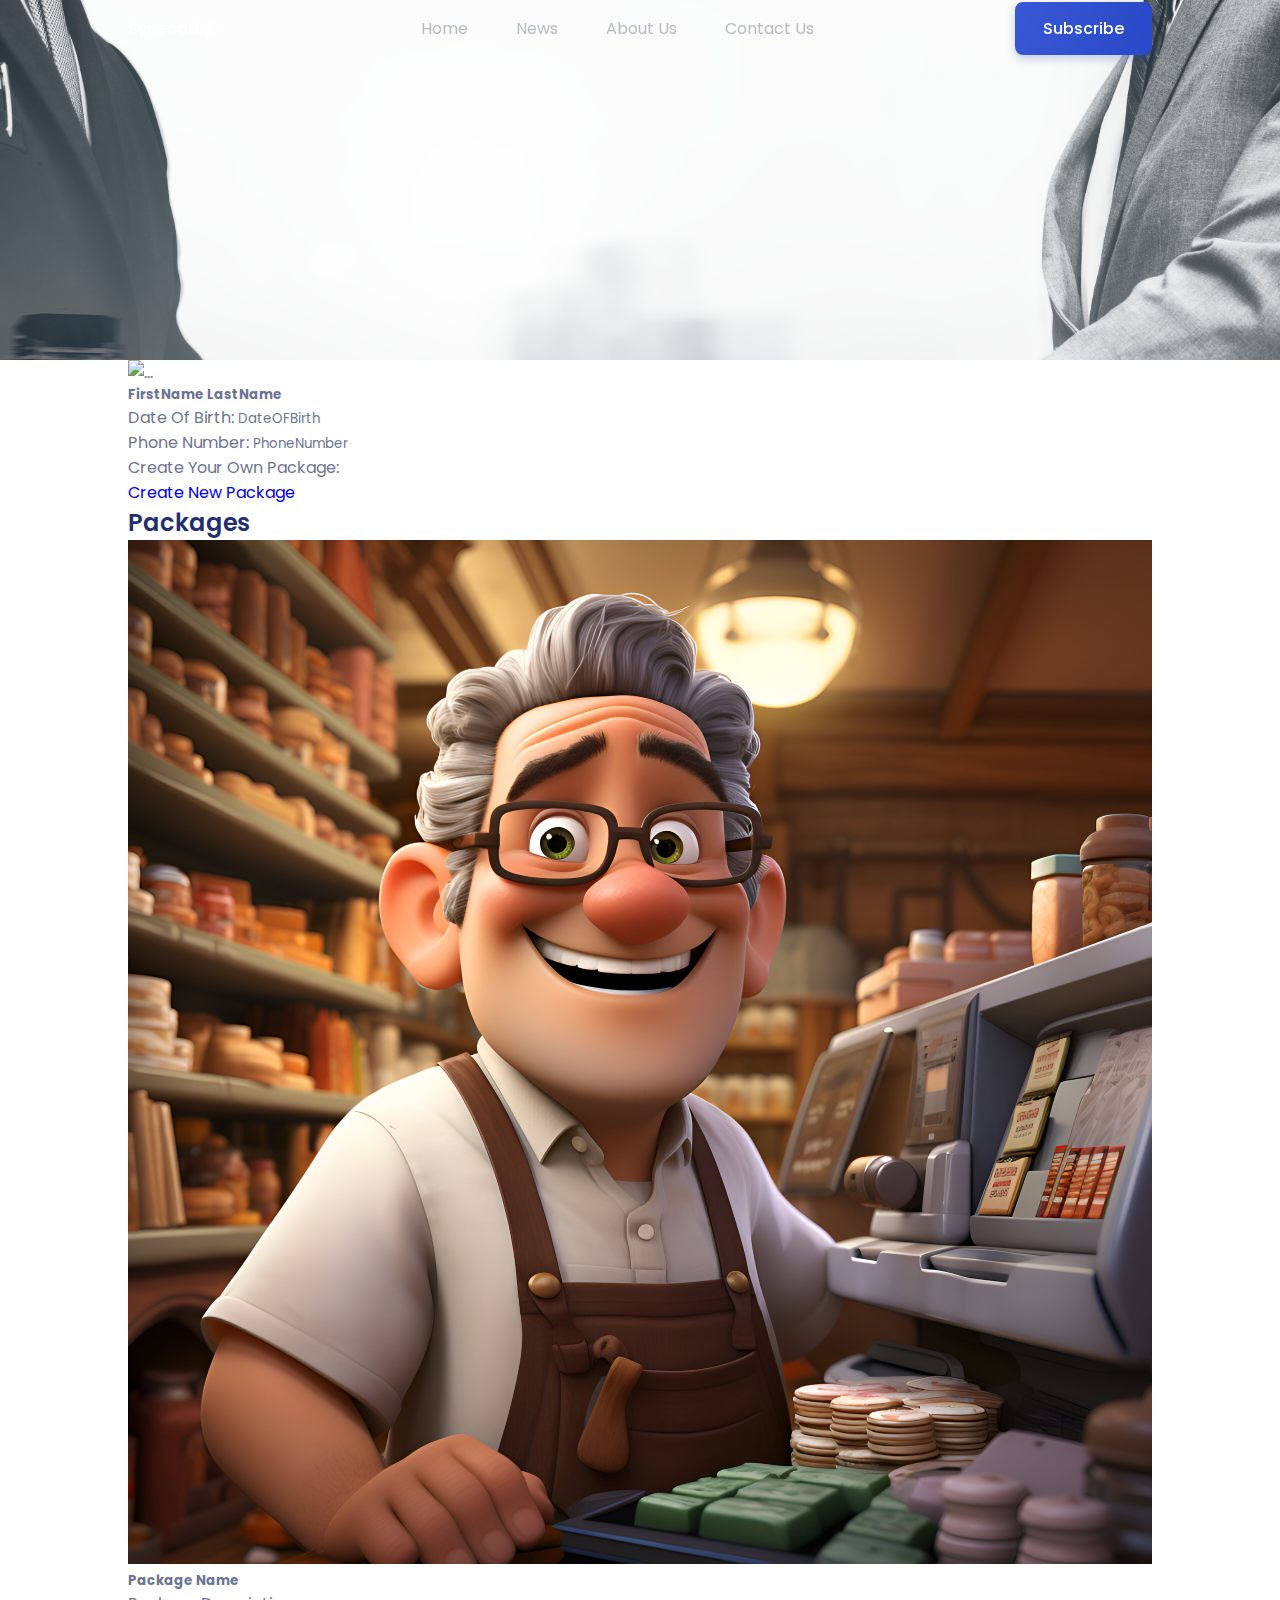
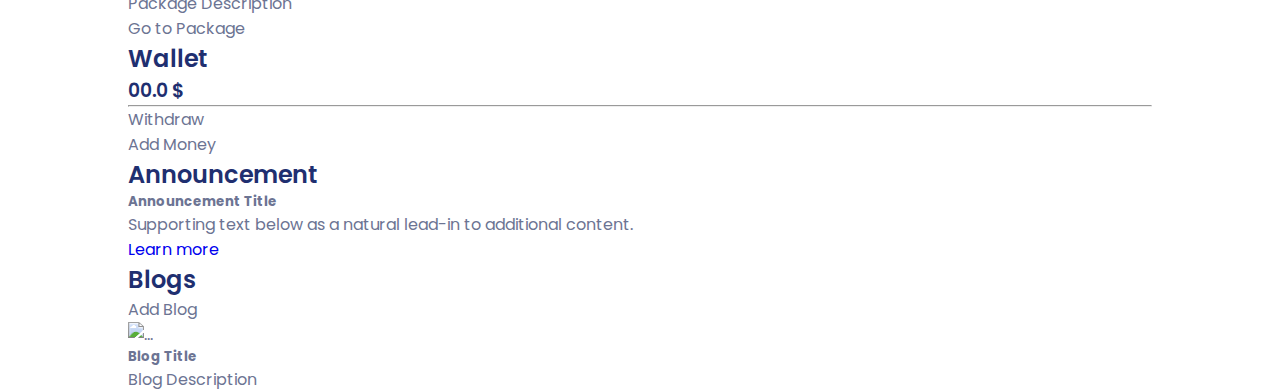
==== dashboard.html @ 73ce99b2 "Add files via upload" ====
<!DOCTYPE html>
<html lang="en">

<head>
    <meta charset="UTF-8">
    <meta name="viewport" content="width=device-width, initial-scale=1.0">

    <!--=============== FAVICON ===============-->
    <link rel="shortcut icon" href="" type="image/x-icon">

    <!--=============== BOXICONS ===============-->
    <link href='https://unpkg.com/boxicons@2.1.4/css/boxicons.min.css' rel='stylesheet'>

    <!--=============== SWIPER CSS ===============-->
    <link rel="stylesheet" href="https://unpkg.com/swiper/swiper-bundle.min.css" />
    <link rel="stylesheet" href="./assets/css/swiper-bundle.min.css">

    <link href="https://cdn.jsdelivr.net/npm/bootstrap@5.0.2/dist/css/bootstrap.min.css" rel="stylesheet" integrity="sha384-EVSTQN3/azprG1Anm3QDgpJLIm9Nao0Yz1ztcQTwFspd3yD65VohhpuuCOmLASjC" crossorigin="anonymous">

    <!--=============== CSS ===============-->
    <link rel="stylesheet" href="./assets/css/styles.css">

    <title>Responsive Real Estate Website - Synecad</title>
</head>

<body>
    <!--==================== HEADER ====================-->
    <header class="header" id="header">
        <nav class="nav container">
            <a href="#" class="nav__logo">
                Synecad <i class="bx bxs-home-alt-2"></i>
            </a>

            <div class="nav__menu">
                <ul class="nav__list d-flex flex-column flex-lg-row">
                    <li class="nav__item">
                        <a href="#home" class="nav__link">
                            <i class="bx bx-home-alt-2"></i>
                            <span>Home</span>
                        </a>
                    </li>
                    <li class="nav__item">
                        <a href="#popular" class="nav__link">
                            <i class="bx bx-building-house"></i>
                            <span>News</span>
                        </a>
                    </li>
                    <li class="nav__item">
                        <a href="#value" class="nav__link">
                            <i class='bx bx-money'></i>
                            <span>About Us</span>
                        </a>
                    </li>
                    <li class="nav__item">
                        <a href="#contact" class="nav__link">
                            <i class='bx bx-phone'></i>
                            <span>Contact Us</span>
                        </a>
                    </li>
                </ul>
            </div>
            <a href="#" class="button nav__button">
                Subscribe
            </a>
        </nav>
    </header>

    <!-- background -->
    <section class="DashboardLanding"></section>

    <!-- Profile Card -->
    <div class="container mt-3">
        <div class="card mb-3">
            <div class="row g-0">
                <div class="col-md-4">
                    <img src="./assets/img/3d-illustration-businessman-showing-thumbs-up-holding-stack-coins.jpg" class="img-fluid rounded-start" alt="...">
                </div>
                <div class="col-md-8 d-flex align-items-center">
                    <div class="card-body">
                        <h5 class="card-title">FirstName LastName</h5>
                        <p class="card-text">Date Of Birth: <small class="text-muted">DateOFBirth</small></p>
                        <p class="card-text">Phone Number: <small class="text-muted">PhoneNumber</small></p>

                        <p class="card-text">Create Your Own Package: </p>
                        <a class="btn btn-primary" href="#">Create New Package</a>
                    </div>
                </div>
            </div>
        </div>
    </div>

    <div class="container p-3">
        <!-- Packages Section -->
        <div class="row">
            <div class="col card m-3 p-3">
                <div class="row align-items-center">
                    <div class="col-9">
                        <h2 class="text-primary">Packages</h2>
                    </div>
                </div>

                <!-- Package Cards -->
                <div class="row mt-3">
                    <div class="col">
                        <div class="card mb-3">
                            <div class="row g-0">
                                <div class="col-md-4">
                                    <img src="./assets/img/value.jpg" class="img-fluid rounded-start" alt="...">
                                </div>
                                <div class="col-md-8 d-flex align-items-center">
                                    <div class="card-body">
                                        <h5 class="card-title">Package Name</h5>
                                        <p class="card-text">Package Description</p>
                                        <div class="btn btn-primary">Go to Package</div>
                                    </div>
                                </div>
                            </div>
                        </div>
                    </div>

                    <!-- Additional Package Cards can be replicated here with col-12 col-md-6 for better responsiveness -->

                </div>
            </div>

            <!-- Wallet Section -->
            <div class="col-lg-4">
                <div class="row card align-items-center p-3">
                    <h2 class="text-primary">Wallet</h2>
                    <div class="card-body">
                        <h3 class="card-title">00.0 $</h3>
                        <hr>
                        <div class="row d-flex justify-content-around">
                            <div class="col-6 col-md-4">
                                <a asp-controller="Country" asp-action="Create" class="btn btn-outline-primary w-100">
                                    Withdraw
                                </a>
                            </div>
                            <div class="col-6 col-md-4">
                                <a asp-controller="Country" asp-action="Create" class="btn btn-outline-primary w-100">
                                    Add Money
                                </a>
                            </div>
                        </div>
                    </div>
                </div>

                <!-- Announcement Section -->
                <div class="row card mt-3 p-3">
                    <h2 class="text-primary">Announcement</h2>
                    <div class="card mt-3">
                        <h5 class="card-header">Announcement Title</h5>
                        <div class="card-body">
                            <p class="card-text">Supporting text below as a natural lead-in to additional content.</p>
                            <a href="#" class="btn btn-primary">Learn more</a>
                        </div>
                    </div>
                </div>
            </div>
        </div>

        <!-- Blogs Section -->
        <div class="row card p-3 mt-3">
            <div class="row align-items-center">
                <div class="col-9">
                    <h2 class="text-primary">Blogs</h2>
                </div>
                <div class="col-3 text-end mt-3">
                    <a asp-controller="Country" asp-action="Create" class="btn btn-outline-primary">
                        <i class="fa fa-plus"></i> Add Blog
                    </a>
                </div>
            </div>
            <div class="card mb-3 mt-3">
                <div class="row g-0">
                    <div class="col-md-4">
                        <img src="./assets/img/3d-illustration-businessman-showing-thumbs-up-holding-stack-coins.jpg" class="img-fluid rounded-start" alt="..." style="height: 100%;">
                    </div>
                    <div class="col-md-8 d-flex align-items-center">
                        <div class="card-body">
                            <h5 class="card-title">Blog Title</h5>
                            <p class="card-text">Blog Description</p>
                        </div>
                    </div>
                </div>
            </div>
        </div>
    </div>

    <!-- JavaScript Bundle -->
    <script src="https://cdn.jsdelivr.net/npm/bootstrap@5.0.2/dist/js/bootstrap.bundle.min.js" integrity="sha384-MrcW6ZMFYlzcLA8Nl+NtUVF0sA7MsXsP1UyJoMp4YLEuNSfAP+JcXn/tWtIaxVXM" crossorigin="anonymous"></script>
</body>

</html>
---- assets/css/styles.css ----
/*=============== GOOGLE FONTS ===============*/
@import url("https://fonts.googleapis.com/css2?family=Poppins:wght@400;500;600&display=swap");

/*=============== VARIABLES CSS ===============*/
:root {
  --header-height: 3.5rem;

  /*========== Colors ==========*/
  /*Color mode HSL(hue, saturation, lightness)*/
  --first-color: hsl(228, 66%, 53%);
  --first-color-alt: hsl(228, 66%, 47%);
  --first-color-light: hsl(228, 62%, 59%);
  --first-color-lighten: hsl(228, 100%, 97%);
  --second-color: hsl(25, 83%, 53%);
  --title-color: hsl(228, 57%, 28%);
  --text-color: hsl(228, 15%, 50%);
  --text-color-light: hsl(228, 12%, 75%);
  --border-color: hsl(228, 99%, 98%);
  --body-color: #fff;
  --container-color: #fff;

  /*========== Font and typography ==========*/
  /*.5rem = 8px | 1rem = 16px ...*/
  --body-font: 'Poppins', sans-serif;
  --biggest-font-size: 2.25rem;
  --h1-font-size: 1.5rem;
  --h2-font-size: 1.25rem;
  --h3-font-size: 1rem;
  --normal-font-size: .938rem;
  --small-font-size: .813rem;
  --smaller-font-size: .75rem;

  /*========== Font weight ==========*/
  --font-medium: 500;
  --font-semi-bold: 600;

  /*========== z index ==========*/
  --z-tooltip: 10;
  --z-fixed: 100;
}

/* Responsive typography */
@media screen and (min-width: 1024px) {
  :root {
    --biggest-font-size: 4rem;
    --h1-font-size: 2.25rem;
    --h2-font-size: 1.5rem;
    --h3-font-size: 1.25rem;
    --normal-font-size: 1rem;
    --small-font-size: .875rem;
    --smaller-font-size: .813rem;
  }
}

/*=============== BASE ===============*/
* {
  box-sizing: border-box;
  padding: 0;
  margin: 0;
}

html {
  scroll-behavior: smooth;
}

body {
  font-family: var(--body-font);
  font-size: var(--normal-font-size);
  background-color: var(--body-color);
  color: var(--text-color);
  transition: .3s;
  /* For animation dark mode */
}

h1,
h2,
h3 {
  color: var(--title-color);
  font-weight: var(--font-semi-bold);
}

ul {
  list-style: none;
}

a {
  text-decoration: none;
}

img {
  max-width: 100%;
  height: auto;
}

input,
button {
  font-family: var(--body-font);
  outline: none;
  border: none;
}

/*=============== THEME ===============*/
.change-theme {
  font-size: 1.25rem;
  color: white;
  cursor: pointer;
  transition: .3s;
}

.change-theme:hover {
  color: var(--first-color);
}

/*========== Variables Dark theme ==========*/
body.dark-theme {
  --first-color: hsl(228, 66%, 62%);
  --second-color: hsl(22, 57%, 54%);
  --title-color: hsl(228, 8%, 95%);
  --text-color: hsl(228, 8%, 70%);
  --border-color: hsl(228, 16%, 14%);
  --body-color: hsl(228, 12%, 8%);
  --container-color: hsl(228, 16%, 12%);
}

/*========== 
    Color changes in some parts of 
    the website, in dark theme 
==========*/
.dark-theme .home__search,
.dark-theme .swiper-button-next,
.dark-theme .swiper-button-prev {
  border: 3px solid var(--border-color);
}

.dark-theme .nav__menu,
.dark-theme .home__img,
.dark-theme .popular__card:hover,
.dark-theme .value__img,
.dark-theme.accordion-open .dark-theme .accordion-open .value__accordion-icon,
.dark-theme .accordion-open .value__accordion-arrow,
.dark-theme .contact__img,
.dark-theme .contact__card-box:hover,
.dark-theme .scrollup {
  box-shadow: none;
}

.dark-theme .value__orbe,
.dark-theme .value__accordion-icon,
.dark-theme .value__accordion-arrow,
.dark-theme .contact__orbe,
.dark-theme .contact__card i,
.dark-theme .contact__card-button {
  background-color: var(--container-color);
}

.dark-theme::-webkit-scrollbar {
  background-color: hsl(228, 4%, 15%);
}

.dark-theme::-webkit-scrollbar-thumb {
  background-color: hsl(228, 4%, 25%);
}

.dark-theme::-webkit-scrollbar-thumb:hover {
  background-color: hsl(228, 4%, 35%);
}


/*=============== REUSABLE CSS CLASSES ===============*/
.container {
  max-width: 1024px;
  margin-left: 1.5rem;
  margin-right: 1.5rem;
}

.grid {
  display: grid;
}

.section {
  padding: 4.5rem 0 2rem;
}

.section__title {
  font-size: var(--h2-font-size);
  margin-bottom: 1rem;
}

.section__title span {
  color: var(--second-color);
}

.section__subtitle {
  display: block;
  font-size: var(--small-font-size);
  color: var(--second-color);
}

.main {
  overflow: hidden;
  /* For the animations ScrollReveal*/
}

/*=============== HEADER & NAV ===============*/
.header {
  position: fixed;
  top: 0;
  left: 0;
  width: 100%;
  background-color: transparent;
  z-index: var(--z-fixed);
  transition: .4s;
}

.nav {
  height: var(--header-height);
  display: flex;
  justify-content: space-between;
  align-items: center;
}

.nav__logo {
  color: white;
  display: inline-flex;
  align-items: center;
  column-gap: .25rem;
  font-weight: var(--font-medium);
  transition: .3s;
}

.nav__logo i {
  font-size: 1rem;
}

.nav__logo:hover {
  color: var(--first-color);
}

@media screen and (max-width: 1023px) {
  .nav__menu {
    position: fixed;
    bottom: 2rem;
    background-color: var(--container-color);
    box-shadow: 0 8px 24px hsla(228, 66%, 45%, .15);
    width: 90%;
    left: 0;
    right: 0;
    margin: 0 auto;
    padding: 1.30rem 3rem;
    border-radius: 1.25rem;
    transition: .4s;
  }

  .nav__list {
    display: flex;
    justify-content: space-between;
    align-items: center;
  }

  .nav__link {
    color: var(--text-color);
    display: flex;
    padding: .5rem;
    border-radius: 50%;
  }

  .nav__link i {
    font-size: 1.25rem;
  }

  .nav__link span {
    display: none;
  }
}

/* Change background header */
.scroll-header {
  background-color: var(--body-color);
  box-shadow: 0 1px 4px hsla(228, 4%, 15%, .1);
}

.scroll-header .nav__logo {
  color: var(--first-color);
}

.scroll-header .change-theme {
  color: var(--title-color);
}

/* Active link */
.active-link {
  background: linear-gradient(101deg, hsl(228, 66%, 53%), hsl(228, 66%, 47%));
  color: #fff;
  box-shadow: 0 4px 8px hsla(228, 66%, 45%, .25);
}

/*=============== HOME ===============*/
.home {
  background: linear-gradient(170deg, hsl(0, 0%, 22%) 0%, hsl(0, 0%, 6%) 30%);
  padding-bottom: 0;
}

.home__container {
  padding-top: 4rem;
  row-gap: 3.5rem;
}

.home__title,
.home__value-number {
  color: white;
}

.home__title {
  font-size: var(--biggest-font-size);
  line-height: 120%;
  margin-bottom: 1.25rem;
}

.home__description {
  color: var(--text-color-light);
  margin-bottom: 2rem;
}

.home__search {
  background-color: var(--body-color);
  padding: .35rem .35rem .35rem .75rem;
  display: flex;
  align-items: center;
  border-radius: .75rem;
  border: 3px solid var(--text-color-light);
  margin-bottom: 2rem;
}

.home__search i {
  font-size: 1.25rem;
  color: var(--first-color);
}

.home__search-input {
  width: 90%;
  background-color: var(--body-color);
  color: var(--text-color);
  margin: 0 .5rem;
}

.home__search-input::placeholder {
  color: var(--text-color-light);
}

.home__value {
  display: flex;
  column-gap: 2.5rem;
}

.home__value-number {
  font-size: var(--h1-font-size);
  font-weight: var(--font-medium);
}

.home__value-number span {
  color: var(--second-color);
}

.home__value-description {
  display: flex;
  color: var(--text-color-light);
  font-size: var(--smaller-font-size);
}

.home__images {
  position: relative;
  display: flex;
  justify-content: center;
}

.home__orbe {
  width: 265px;
  height: 284px;
  background-color: linear-gradient(180deg,
      hsl(0, 0%, 16%) 93%,
      hsl(0, 0%, 67%) 100%);
  border-radius: 135px 135px 0 0;
}

.home__img {
  position: absolute;
  width: 250px;
  height: 300px;
  overflow: hidden;
  border-radius: 125px 125px 12px 12px;
  display: inline-flex;
  align-items: flex-end;
  bottom: 0rem;
  box-shadow: 0 16px 32px hsla(228, 66%, 25%, .25);
}

/*=============== BUTTON ===============*/
.button {
  display: inline-block;
  background: linear-gradient(101deg, hsl(228, 66%, 53%),
      hsl(228, 66%, 47%));
  color: #fff;
  padding: 14px 28px;
  border-radius: .5rem;
  font-size: var(--normal-font-size);
  font-weight: var(--font-medium);
  box-shadow: 0 4px 8px hsla(228, 66%, 45%, .25);
  transition: .3s;
  cursor: pointer;
}

.button:hover {
  box-shadow: 0 4px 12px hsla(228, 66%, 45%, .25);
}

/* .nav__button {
  display: none;
} */

/*=============== LOGOS ===============*/
.logos__container {
  padding-top: 2rem;
  grid-template-columns: repeat(2, 1fr);
  gap: 3rem 2rem;
  justify-content: center;
}

.logos__img img {
  height: 60px;
  opacity: .2;
  transition: .3s;
}

.logos__img img:hover {
  opacity: .6;
}

/*=============== POPULAR ===============*/
.popular__container {
  padding: 1rem 0 5rem;
}

.popular__card {
  width: 290px;
  background-color: var(--container-color);
  padding: .5rem .5rem 1.5rem;
  border-radius: 1rem;
  margin: 0 auto;
  transition: .4s;
}

.popular__img {
  border-radius: 1rem;
  margin-bottom: 1rem;
}

.popular__data {
  padding: 0 1rem 0 .5rem;
}

.popular__price {
  font-size: var(--h2-font-size);
  color: var(--text-color);
  margin-bottom: .25rem;
}

.popular__price span {
  color: var(--second-color);
}

.popular__title {
  font-size: var(--h3-font-size);
  margin-bottom: .75rem;
}

.popular__description {
  font-size: var(--small-font-size);
}

.popular__card:hover {
  box-shadow: 0 12px 16px hsla(228, 66%, 45%, .1);
}

/* Swiper class */
.swiper-button-prev::after,
.swiper-button-next::after {
  content: '';
}

.swiper-button-next,
.swiper-button-prev {
  top: initial;
  bottom: 0;
  width: initial;
  height: initial;
  background-color: var(--container-color);
  border: 2px solid var(--text-color-light);
  padding: 6px;
  border-radius: .5rem;
  font-size: 1.5rem;
  color: var(--first-color);
}

.swiper-button-prev {
  left: calc(50% - 3rem);
}

.swiper-button-next {
  right: calc(50% - 3rem);
}

/*=============== VALUE ===============*/
.value__container {
  row-gap: 3rem;
}

.value__images {
  position: relative;
  display: flex;
  justify-content: center;
}

.value__orbe {
  width: 266px;
  height: 316px;
  background-color: hsl(228, 24%, 97%);
  border-radius: 135px 135px 16px 16px;
}

.value__img {
  position: absolute;
  width: 250px;
  height: 300px;
  overflow: hidden;
  border-radius: 125px 125px 12px 12px;
  inset: 0;
  margin: auto;
  box-shadow: 0 16px 32px hsla(228, 66%, 25%, .25);
}

.value__description {
  font-size: var(--small-font-size);
  margin-bottom: 2rem;
}

.value__accordion {
  display: grid;
  row-gap: 1.5rem;
}

.value__accordion-item {
  background-color: var(--body-color);
  border: 2px solid var(--border-color);
  border-radius: .5rem;
  padding: 1rem .75rem;
}

.value__accordion-header {
  display: flex;
  align-items: center;
  cursor: pointer;
}

.value__accordion-icon {
  background-color: var(--first-color-lighten);
  padding: 5px;
  border-radius: .25rem;
  font-size: 18px;
  color: var(--first-color);
  margin-right: .75rem;
  transition: .3s;
}

.value__accordion-title {
  font-size: var(--small-font-size);
}

.value__accordion-arrow {
  display: inline-flex;
  background-color: var(--first-color-lighten);
  padding: .25rem;
  color: var(--first-color);
  border-radius: 2px;
  font-size: 10px;
  margin-left: auto;
  transition: .3s;
}

.value__accordion-arrow i {
  transition: .4s;
}

.value__accordion-description {
  font-size: var(--smaller-font-size);
  padding: 1.25rem 2.5rem 0 2.75rem;
}

.value__accordion-content {
  overflow: hidden;
  height: 0;
  transition: all .25s ease;
}

/*Rotate icon and add shadows*/
.accordion-open {
  box-shadow: 0 12px hsla(228, 66%, 45%, .1);
}

.accordion-open .value__accordion-icon {
  box-shadow: 0 4px 4px hsla(228, 66%, 45%, .1);
}

.accordion-open .value__accordion-arrow {
  box-shadow: 0 2px 4px hsla(228, 66%, 25%, .1);
}

.accordion-open .value__accordion-arrow i {
  transform: rotate(-180deg);
}

/*=============== CONTACT ===============*/
.contact__container {
  row-gap: 2rem;
}

.contact__images {
  position: relative;
  display: flex;
  justify-content: center;
}

.contact__orbe {
  width: 266px;
  height: 316px;
  background-color: hsl(228, 24%, 97%);
  border-radius: 135px 135px 16px 16px;
}

.contact__img {
  position: absolute;
  width: 250px;
  height: 300px;
  overflow: hidden;
  border-radius: 125px 125px 12px 12px;
  inset: 0;
  margin: auto;
  box-shadow: 0 16px 32px hsla(228, 66%, 25%, .25);
}

.contact__description {
  font-size: var(--small-font-size);
  margin-bottom: 2.5rem;
}

.contact__card {
  display: grid;
  grid-template-columns: repeat(2, 1fr);
  gap: 1.25rem .75rem;
}

.contact__card-box {
  background-color: var(--body-color);
  border: 2px solid var(--border-color);
  padding: 1.25rem .75rem;
  border-radius: .5rem;
  transition: .3s;
}

.contact__card-info {
  display: flex;
  align-items: flex-start;
  column-gap: .75rem;
  margin-bottom: 1.25rem;
}

.contact__card i {
  padding: 6px;
  background-color: var(--first-color-lighten);
  border-radius: 6px;
  font-size: 1.25rem;
  color: var(--first-color);
}

.contact__card-title {
  font-size: var(--normal-font-size);
}

.contact__card-description {
  font-size: var(--smaller-font-size);
}

.contact__card-button {
  font-size: var(--small-font-size);
  padding: 14px 0;
  width: 100%;
  border-radius: .25rem;
  background: var(--first-color-lighten);
  color: var(--first-color);
  font-weight: var(--font-semi-bold);
  box-shadow: none;
}

.contact__card-button:hover {
  background-color: var(--first-color);
  color: #fff;
}

.contact__card-box:hover {
  box-shadow: 0 8px 24px hsla(228, 66%, 45%, .1);
}

/*=============== FOOTER ===============*/
.footer__container {
  row-gap: 2.5rem;
}

.footer__logo {
  color: var(--first-color);
  font-size: var(--h3-font-size);
  font-weight: var(--font-semi-bold);
  display: inline-flex;
  align-items: center;
  column-gap: .25rem;
  margin-bottom: .75rem;
}

.footer__logo i {
  font-size: 1.2rem;
}

.footer__description,
.footer__link {
  font-size: var(--small-font-size);
  font-weight: var(--font-medium);
}

.footer__content,
.footer__links {
  display: grid;
}

.footer__content {
  grid-template-columns: repeat(2, max-content);
  gap: 2.5rem 4rem;
}

.footer__title {
  font-size: var(--h3-font-size);
  margin-bottom: 1rem;
}

.footer__links {
  row-gap: .5rem;
}

.footer__link {
  color: var(--text-color);
  transition: .3s;
}

.footer__link:hover {
  color: var(--title-color);
}

.footer__social {
  display: flex;
  column-gap: 1rem;
}

.footer__social-link {
  font-size: 1.25rem;
  color: var(--text-color);
  transition: .3s;
}

.footer__social-link:hover {
  color: var(--title-color);
}

.footer__info,
.footer__privacy {
  display: flex;
  justify-content: center;
  align-items: center;
}

.footer__info {
  padding-bottom: 6rem;
  margin-top: 5.5rem;
  flex-direction: column;
  text-align: center;
  row-gap: 1.5rem;
}

.footer__copy,
.footer__info{
  display: flex;
  justify-content: center;
}
.footer__copy,
.footer__privacy a {
  font-size: 16px;
  font-weight: var(--font-medium);
  color: var(--text-color);
}

.footer__privacy {
  justify-content: center;
  column-gap: 1.25rem;
}

/*=============== SCROLL BAR ===============*/
::-webkit-scrollbar {
  width: .6rem;
  border-radius: .5rem;
  background-color: hsl(228, 8%, 76%);
}

::-webkit-scrollbar-thumb {
  background-color: hsl(228, 8%, 64%);
  border-radius: .5rem;
}

::-webkit-scrollbar-thumb:hover {
  background-color: hsl(228, 8%, 64%);
}

/*=============== SCROLL UP ===============*/
.scrollup {
  position: fixed;
  right: 1rem;
  bottom: -30%;
  background-color: var(--container-color);
  box-shadow: 0 8px 12px hsla(228, 66%, 25%, .1);
  display: inline-flex;
  padding: .35rem;
  border-radius: .25rem;
  color: var(--title-color);
  font-size: 1.25rem;
  z-index: var(--z-tooltip);
  transition: .3s;
}

.scrollup:hover {
  transform: translateY(-.25rem);
  color: var(--first-color);
}

/* Show Scroll Up*/
.show-scroll {
  bottom: 8rem;
}

/* CustomNumbers */
.CustomNumbers{
  margin-top: 20px;
  display: flex;
  justify-content: space-around;
  align-items: center;
  display: none;
}
.CustomNumbers .CustomValue{
  color: black;
}
.CustomNumbers .Customspan{
  color: var(--second-color);
}

.signINUP{
  margin-bottom: 20px;
}
@media (max-width: 750px) {
  .CustomNumbers{
    display: flex;
  }
  /* .home__value{
    display: none;
  } */
  .home__data {
    margin-bottom: 15rem;
  }
}

/*=============== BREAKPOINTS ===============*/
/* For small devices */
@media screen and (max-width: 350px) {
  .container {
    margin-left: 1rem;
    margin-right: 1rem;
  }

  .section {
    padding: 3.5rem 0 1rem;
  }

  .home {
    padding-bottom: 0;
  }

  .contact__card {
    grid-template-columns: repeat(1, 180px);
    justify-content: center;
  }

  /* .home__container {
    row-gap: 15rem;
  } */
}

@media screen and (max-width: 320px) {
  .nav__menu {
    padding: 1.3rem 1.5rem;
  }

  .home__value {
    column-gap: 1rem;
  }

  .home__img {
    width: 220px;
    height: 280px;
  }

  .home__orbe {
    width: 240px;
    height: 264px;
  }

  .logos__container {
    gap: 2rem 1rem;
  }

  .popular__card {
    width: 230px;
    padding: .5rem .5rem .75rem;
  }

  .value__img,
  .contact__img {
    width: 220px;
    height: 260px;
  }

  .value__orbe,
  .contact__orbe {
    width: 236px;
    height: 280px;
  }

  .footer__container{
    gap: 2.5rem;
  }
}

/* For medium devices */
@media screen and (min-width: 576px) {
  .nav__menu {
    width: 342px;
  }

  .home__search {
    width: 412px;
  }

  .contact__card {
    grid-template-columns: repeat(2, 192px);
    justify-content: center;
  }

  .footer__content {
    grid-template-columns: repeat(3, max-content);
  }

  /* .home__container {
    row-gap: 15rem;
  } */
}

@media screen and (min-width: 767px) {
  .home__container {
    grid-template-columns: repeat(2, 1fr);
    padding-top: 2rem;
  }

  .home__orbe {
    align-self: flex-end;
  }

  .home__data {
    padding-bottom: 2rem;
  }

  .logos__container {
    grid-template-columns: repeat(4, max-content);
    justify-content: center;
  }

  .value__container,
  .contact__container {
    grid-template-columns: repeat(2, 1fr);
    align-items: center;
  }

  .container__images {
    order: 1;
  }

  .contact__card {
    justify-content: initial;
  }

  .footer__container {
    grid-template-columns: repeat(2, max-content);
    justify-content: space-between;
  }
}

/* For large devices */
@media screen and (min-width: 1023px) {
  /* .section {
    padding: 7.5rem 0 1rem;
  } */

  .section__title {
    font-size: 2.25rem;
  }

  .section__subtitle {
    font-size: var(--normal-font-size);
  }

  .nav {
    height: calc(var(--header-height));
  }

  .nav__menu {
    width: initial;
  }

  .nav__list {
    display: flex;
    column-gap: 3rem;
  }

  .nav__link {
    color: var(--text-color-light);
  }

  .nav__link i {
    display: none;
  }

  .nav__button {
    display: inline-block;
  }

  .active-link {
    background: none;
    box-shadow: none;
    color: var(--first-color);
    font-weight: var(--font-medium);
  }

  .change-theme{
    margin: 0 3rem;
    color: var(--text-color-light);
  }

  .scroll-header .nav__link,
  .scroll-header .change-theme {
    color: var(--text-color);
  }

  .scroll-header .active-link {
    color: var(--first-color);
  }

  .home {
    padding-bottom: 0;
  }

  .home__container {
    padding-top: 5rem;
    column-gap: 2rem;
  }

  .home__data {
    padding-bottom: 4rem;
  }

  .home__title {
    margin-bottom: 2rem;
  }

  .home__description,
  .home__search {
    margin-bottom: 3rem;
  }

  .home__value {
    column-gap: 3.5rem;
  }

  .home__orbe {
    width: 504px;
    height: 611px;
    border-radius: 256px 256px 0 0;
  }

  .home__img {
    width: 528px;
    height: 529px;
    border-radius: 236px 236px 12px 12px;
    bottom: 0rem;
  }

  .logos__img img {
    height: 200px;
  }

  .popular__container {
    padding-top: 3rem;
  }

  .popular__card {
    width: 320px;
    padding: .75rem .75rem 2rem;
  }

  .popular__data {
    padding: 0 .25rem 0 .75rem;
  }

  .value__container,
  .contact__container {
    align-items: flex-start;
    column-gap: 5rem;
  }

  .value__orbe,
  .contact__orbe {
    width: 501px;
    height: 641px;
    border-radius: 258px 258px 16px 16px;
  }

  .value__img,
  .contact__img {
    width: 461px;
    height: 490px;
    border-radius: 238px 238px 12px 12px;
  }

  .value__img img,
  .contact__img img {
    max-width: initial;
    width: 490px;
  }

  .value__description,
  .contact__description {
    font-size: var(--normal-font-size);
    margin-bottom: 2.5rem;
  }

  .value__accordion-title {
    font-size: var(--normal-font-size);
  }

  .value__accordion-item {
    padding: 1.25rem 1.25rem 1.25rem 1rem;
  }

  .value__accordion-description {
    padding-bottom: 1rem;
    font-size: var(--small-font-size);
  }

  .contact__card {
    grid-template-columns: repeat(2, 200px);
  }

  .contact__card-box {
    padding: 28px 1.5rem 1.5rem;
  }

  .footer__content {
    grid-template-columns: repeat(4, max-content);
  }

  .footer__title {
    margin-bottom: 1.5rem;
  }

  .footer__links {
    row-gap: 1rem;
  }

  .footer__info {
    flex-direction: row;
    justify-content: space-between;
    padding-bottom: 2rem;
  }

  .show-scroll {
    bottom: 3rem;
    right: 3rem;
  }
}

@media screen and (min-width: 1040px) {
  .container {
    margin-left: auto;
    margin-right: auto;
  }

  .home__container {
    column-gap: 4rem;
  }
}

/* For 2K & 4K resolutions */
@media screen and (min-width: 2048px) {
  body {
    zoom: 1.5;
  }
}

@media screen and (min-width: 3840px) {
  body {
    zoom: 2;
  }
}

/* Doctor Page */
.DashboardLanding {
  background: url('../img/background.jpg') no-repeat;
  background-size: cover;
  background-position: center;
  background-attachment: fixed;
  height: 40vh;
}
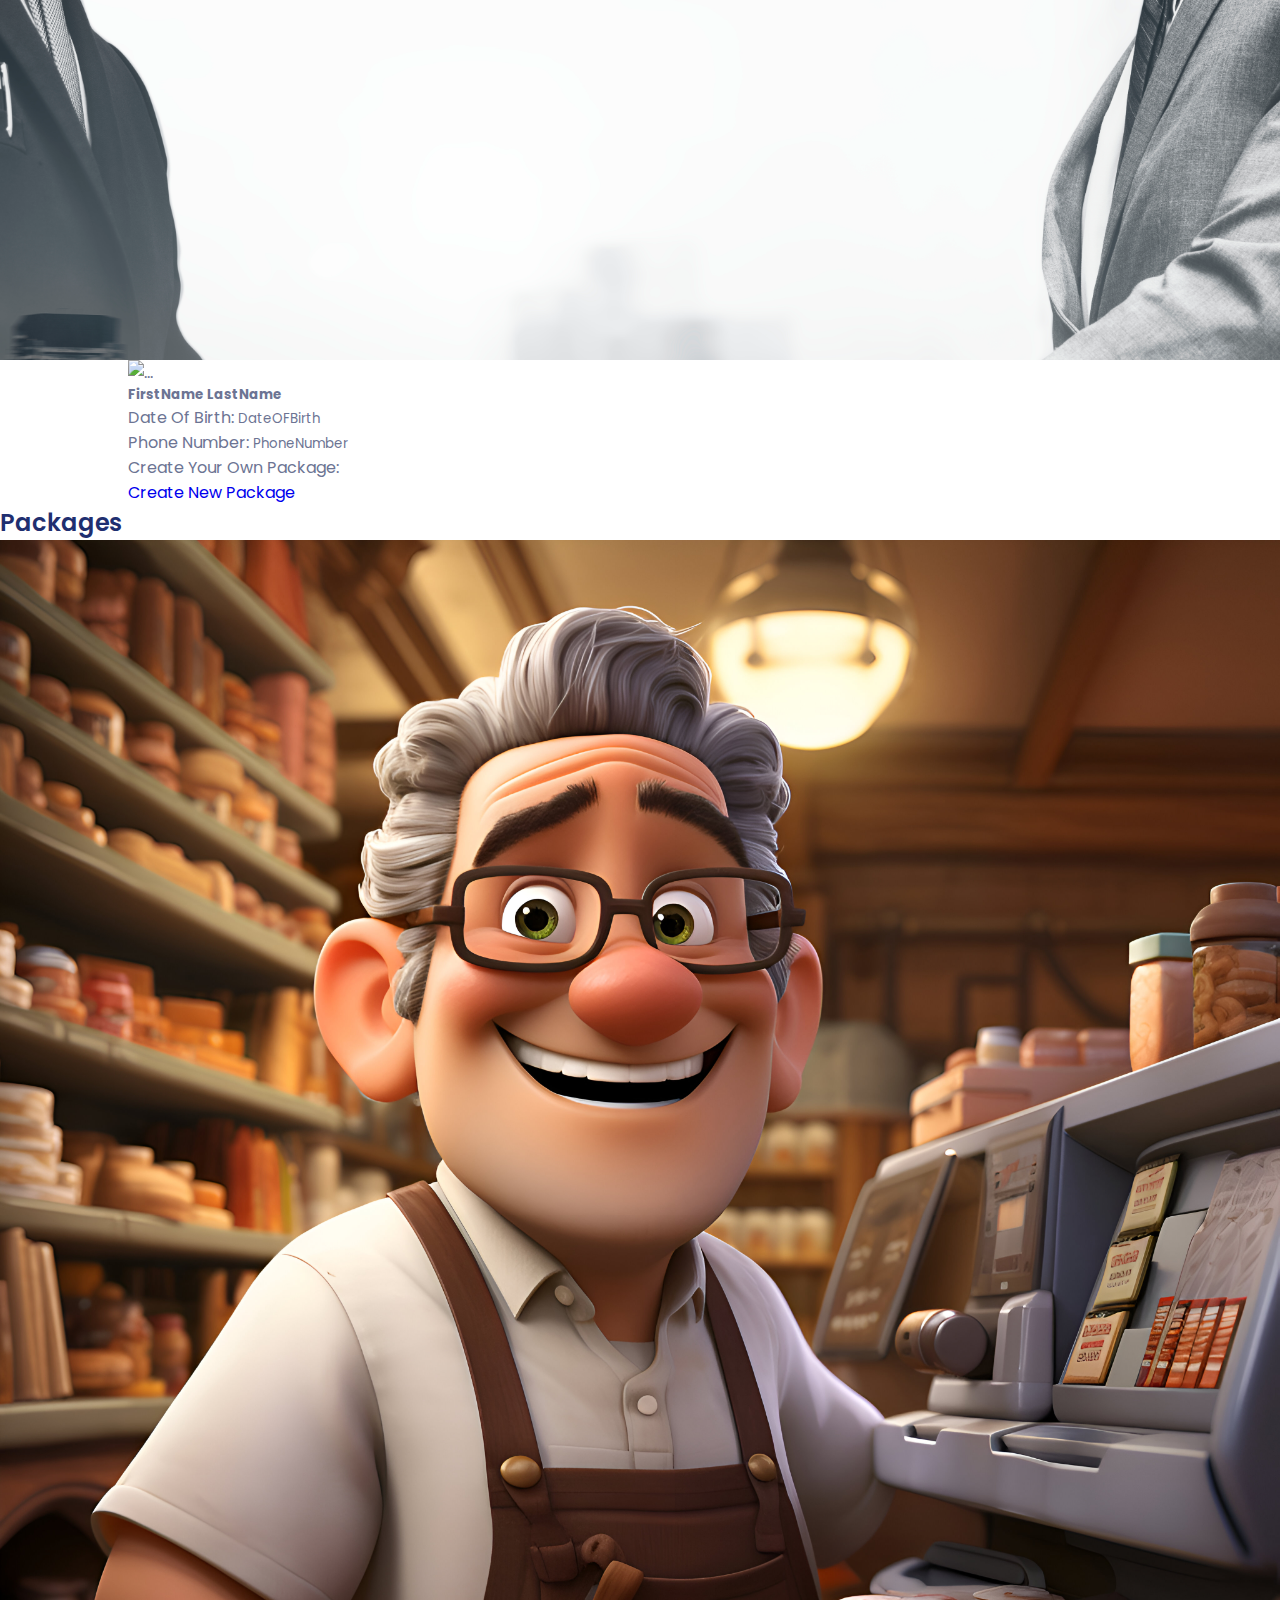
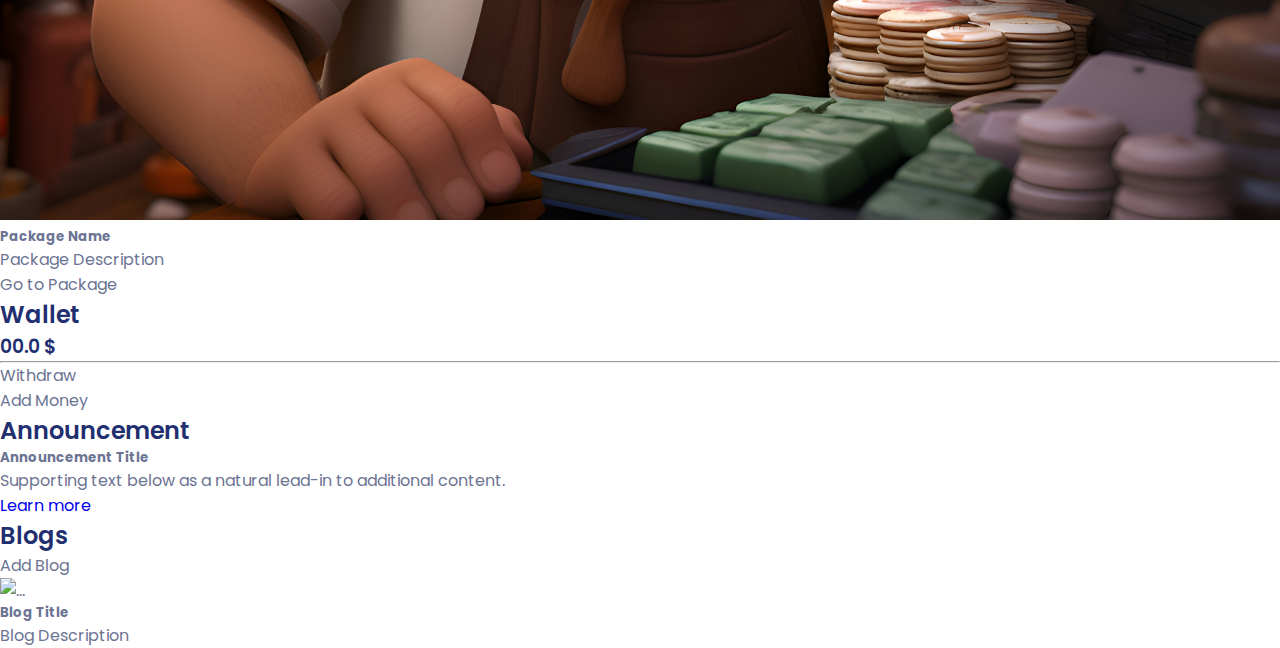
==== commit f6d6f593: "Update dashboard.html" ====
--- a/dashboard.html
+++ b/dashboard.html
@@ -24,47 +24,6 @@
 </head>
 
 <body>
-    <!--==================== HEADER ====================-->
-    <header class="header" id="header">
-        <nav class="nav container">
-            <a href="#" class="nav__logo">
-                Synecad <i class="bx bxs-home-alt-2"></i>
-            </a>
-
-            <div class="nav__menu">
-                <ul class="nav__list d-flex flex-column flex-lg-row">
-                    <li class="nav__item">
-                        <a href="#home" class="nav__link">
-                            <i class="bx bx-home-alt-2"></i>
-                            <span>Home</span>
-                        </a>
-                    </li>
-                    <li class="nav__item">
-                        <a href="#popular" class="nav__link">
-                            <i class="bx bx-building-house"></i>
-                            <span>News</span>
-                        </a>
-                    </li>
-                    <li class="nav__item">
-                        <a href="#value" class="nav__link">
-                            <i class='bx bx-money'></i>
-                            <span>About Us</span>
-                        </a>
-                    </li>
-                    <li class="nav__item">
-                        <a href="#contact" class="nav__link">
-                            <i class='bx bx-phone'></i>
-                            <span>Contact Us</span>
-                        </a>
-                    </li>
-                </ul>
-            </div>
-            <a href="#" class="button nav__button">
-                Subscribe
-            </a>
-        </nav>
-    </header>
-
     <!-- background -->
     <section class="DashboardLanding"></section>
 
@@ -89,7 +48,7 @@
         </div>
     </div>
 
-    <div class="container p-3">
+    <div class="p-3">
         <!-- Packages Section -->
         <div class="row">
             <div class="col card m-3 p-3">
--- a/assets/css/styles.css
+++ b/assets/css/styles.css
@@ -1239,4 +1239,55 @@
   background-position: center;
   background-attachment: fixed;
   height: 40vh;
+}
+
+/* About US */
+.parallax {
+  min-height: 100vh;
+  display: flex;
+  justify-content: center;
+  align-items: center;
+}
+
+.parallax-1 {
+  background: url('../../assets/img/Landing.jpg') no-repeat;
+  background-size: cover;
+  background-position: center;
+  background-attachment: fixed;
+}
+
+.parallax-inner{
+  padding: 25px;
+  background-color: rgba(255, 255, 255, 0.8); /* Slightly transparent white */
+  border-radius: 15px
+}
+
+.parallax h1{
+  text-align: center;
+  font-size: 54px;
+  color: var(--first-color);
+}
+
+.parallax h6{
+  text-align: center;
+  color: var(--second-color);
+}
+
+.main-title{
+  text-align: center;
+  font-size: 54px;
+  color: var(--first-color);
+}
+
+.main-title span{
+  color: var(--second-color);
+}
+
+.sectionBG{
+  background: var(--first-color-lighten);
+  height: auto;
+  display: flex;
+  flex-direction: column;
+  align-items: center;
+  justify-content: space-around;
 }